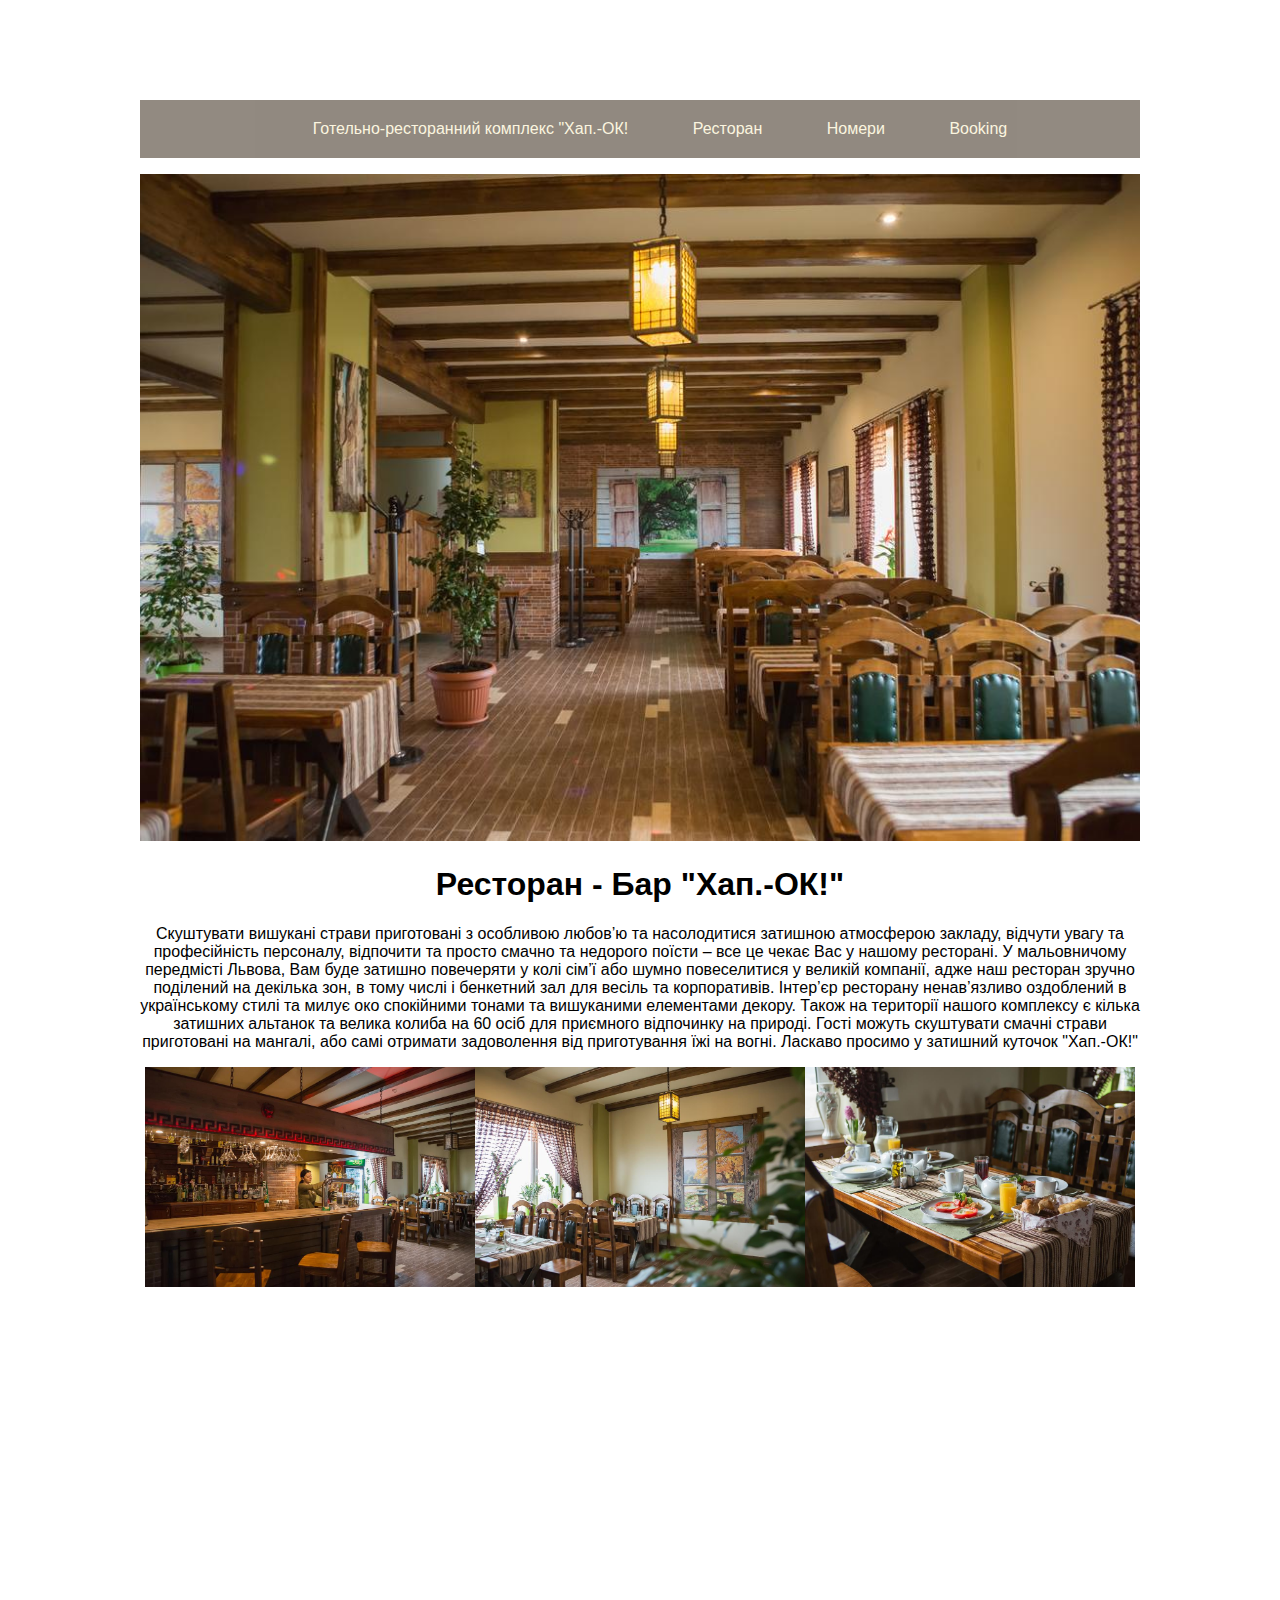
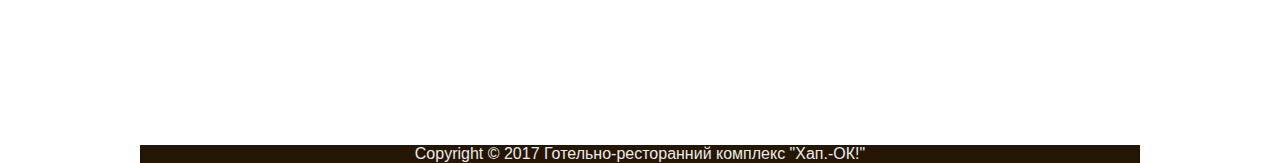
==== restaurant.html @ e265aa40 "Initial" ====
<!DOCTYPE html>
<html lang="en">

<head>
    <meta charset="UTF-8">
    <meta name="viewport" content="width=device-width, initial-scale=1.0">
    <meta http-equiv="X-UA-Compatible" content="ie=edge">
    <link rel="stylesheet" href="css/index.css" type="text/css" />
    <title>Document</title>
</head>

<body>
    <header>

        <body>
            <nav>
                <a href="#" class="menu-trigger">Готельно-ресторанний комплекс "Хап.-ОК!</a>
                <ul>
                    <li><a href="index.html">Готельно-ресторанний комплекс "Хап.-ОК!</a></li>
                    <li><a href="restaurant.html">Ресторан</a></li>
                    <li><a href="rooms.html">Номери</a></li>
                    <li><a href="https://www.booking.com/hotel/ua/amp-restaurant-complex-hap-ok.uk.html">Booking</a></li>
                </ul>
            </nav>
    </header>
    <main>
        <div class="main">

            <div id="head-image">
                <img id="bg" src="img/resturant1.jpg">
            </div>
        </div>
        <div class="main-text">
            <h1>Ресторан - Бар "Хап.-ОК!"</h1>
            <p>Скуштувати вишукані страви приготовані з особливою любов’ю та насолодитися затишною атмосферою закладу, відчути увагу та професійність персоналу, відпочити та просто смачно та недорого поїсти – все це чекає Вас у нашому ресторані. У мальовничому
                передмісті Львова, Вам буде затишно повечеряти у колі сім’ї або шумно повеселитися у великій компанії, адже наш ресторан зручно поділений на декілька зон, в тому числі і бенкетний зал для весіль та корпоративів. Інтер’єр ресторану ненав’язливо
                оздоблений в українському стилі та милує око спокійними тонами та вишуканими елементами декору. Також на території нашого комплексу є кілька затишних альтанок та велика колиба на 60 осіб для приємного відпочинку на природі. Гості можуть
                скуштувати смачні страви приготовані на мангалі, або самі отримати задоволення від приготування їжі на вогні. Ласкаво просимо у затишний куточок "Хап.-ОК!" </p>
        </div>
        <div class="image">
            <img id="room1" src="img/resturant2.jpg">
            <img id="room2" src="img/resturant3.jpg">
            <img id="rest1" src="img/resturant4.jpg">
        </div>
        <div class="maps">
            <iframe src="https://www.google.com/maps/embed?pb=!1m18!1m12!1m3!1d1412.6170183923762!2d24.002114568699984!3d49.60053351928445!2m3!1f0!2f0!3f0!3m2!1i1024!2i768!4f13.1!3m3!1m2!1s0x0%3A0x428d500caedfe103!2z0KXQsNC_LdCe0Lo!5e0!3m2!1suk!2sua!4v1506932985187"
                width=100% height="450" frameborder="0" style="border:0" allowfullscreen></iframe> </div>
        <footer>
            <div id="footer">Copyright © 2017 Готельно-ресторанний комплекс "Хап.-ОК!"</div>
        </footer>
        <script src="https://code.jquery.com/jquery-3.2.1.min.js" integrity="sha256-hwg4gsxgFZhOsEEamdOYGBf13FyQuiTwlAQgxVSNgt4=" crossorigin="anonymous"></script>
        <script src="js/jquery.js"></script>
        </body>

</html>
---- css/index.css ----
html {
    margin: 0;
    padding: 0;
    position: relative;
    background-color: none;
}

body {
    text-align: center;
    max-width: 1000px;
    margin: 0 auto;
    font-family: Arial, sans-serif;
}

div {
    display: block;
}

nav {
    width: 100%;
    background-color: #251603;
    opacity: 0.5;
    margin-top: 100px;
}

nav ul li {
    display: inline-block;
}

nav a {
    color: #F8ECC2;
    display: block;
    text-decoration: none;
    padding: 20px 30px;
}

nav a:hover {
    background: #153800;
}

.menu-trigger {
    display: none;
    color: #F8ECC2;
}


#bg {
    width: 100%;
    height: 100%;

}

#footer {
    position: relative;
    left: 0;
    bottom: 0;
    
    background: #251603;
    color: #EBEBED;
    width: 100%;
}

.image {
    position: relative;
    display: table-row;


}

#room1 {
    height: 33%;
    width: 33%;
}

#room2 {
    height: 33%;
    width: 33%;
}

#rest1 {
    height: 33%;
    width: 33%;
}

@media screen and (max-width:900px) {
    .menu-trigger {
        display: block;
    }
    nav ul li {
        display: block;
    }
    nav ul {
        display: none;
    }
    #room1 {
        height: 100%;
        width: 100%;
    }

    #room2 {
        height: 100%;
        width: 100%;
    }

    #rest1 {
        height: 100%;
        width: 100%;
    }
}
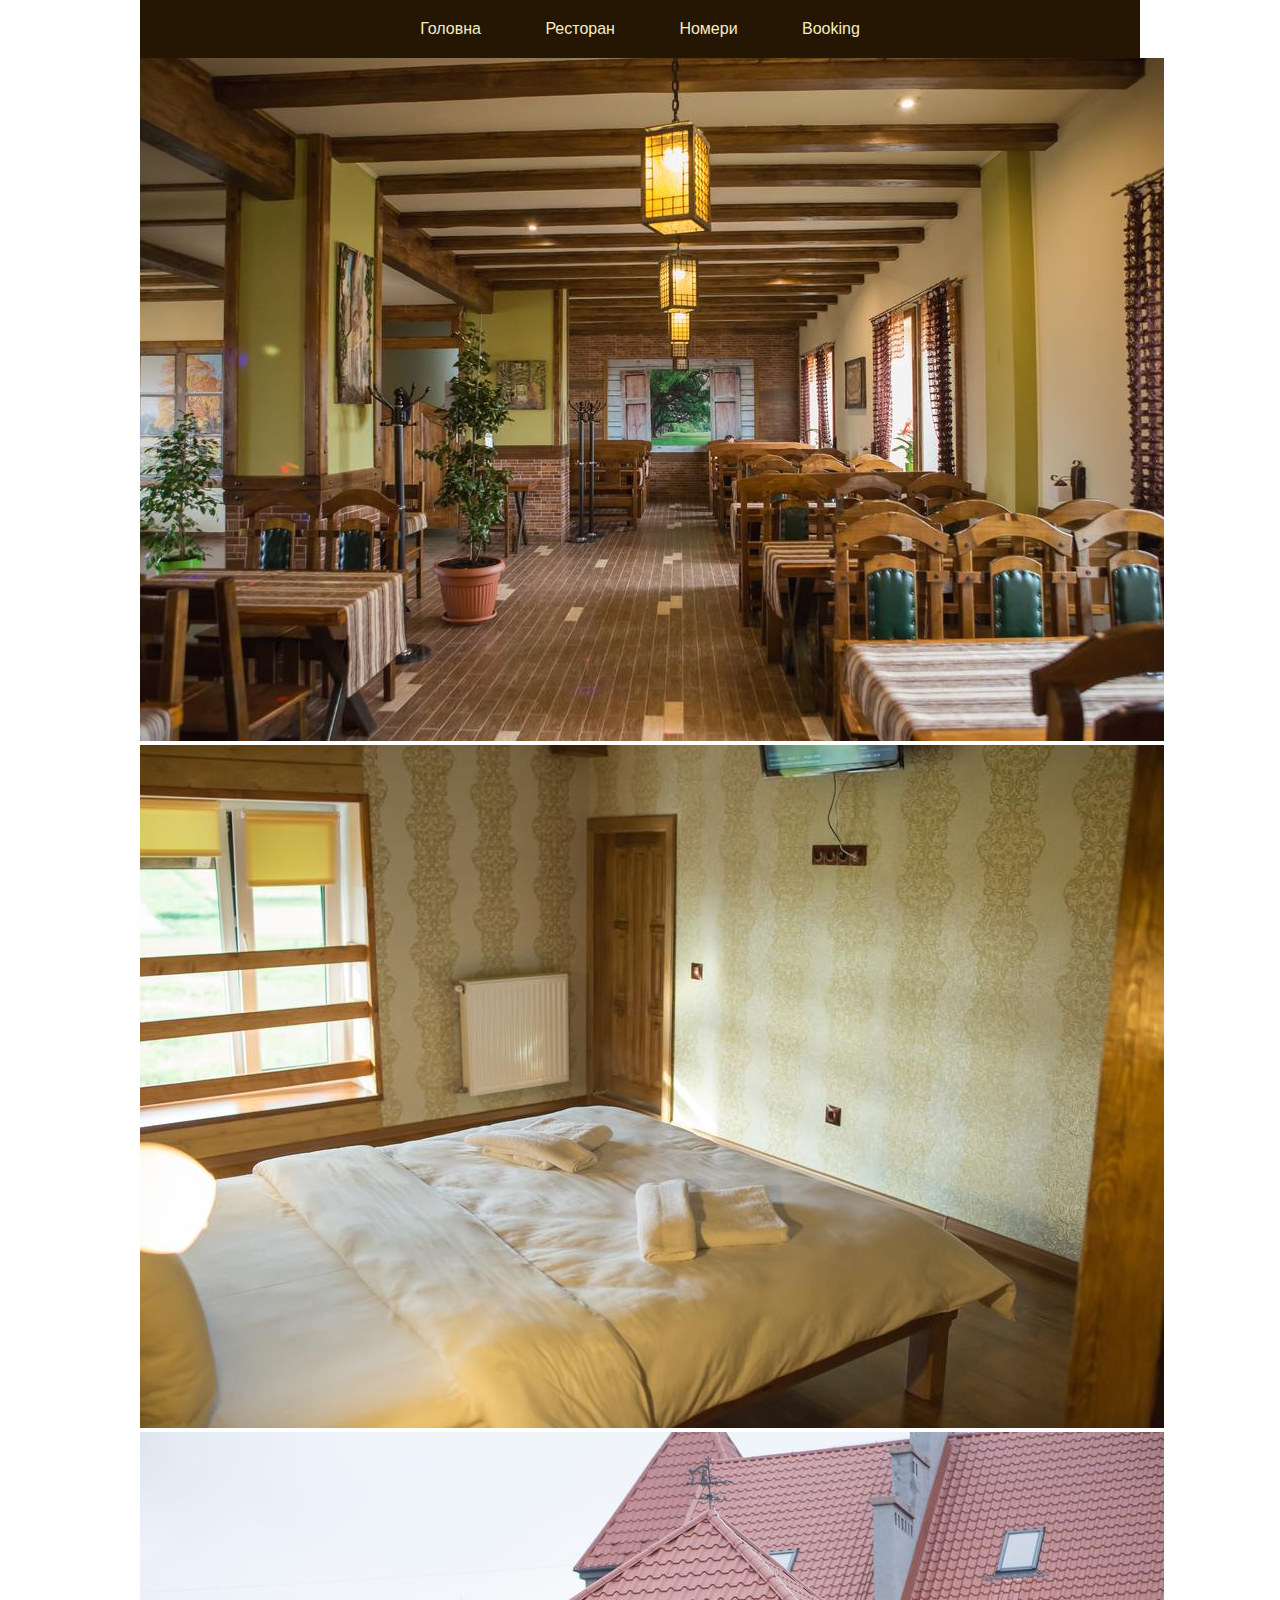
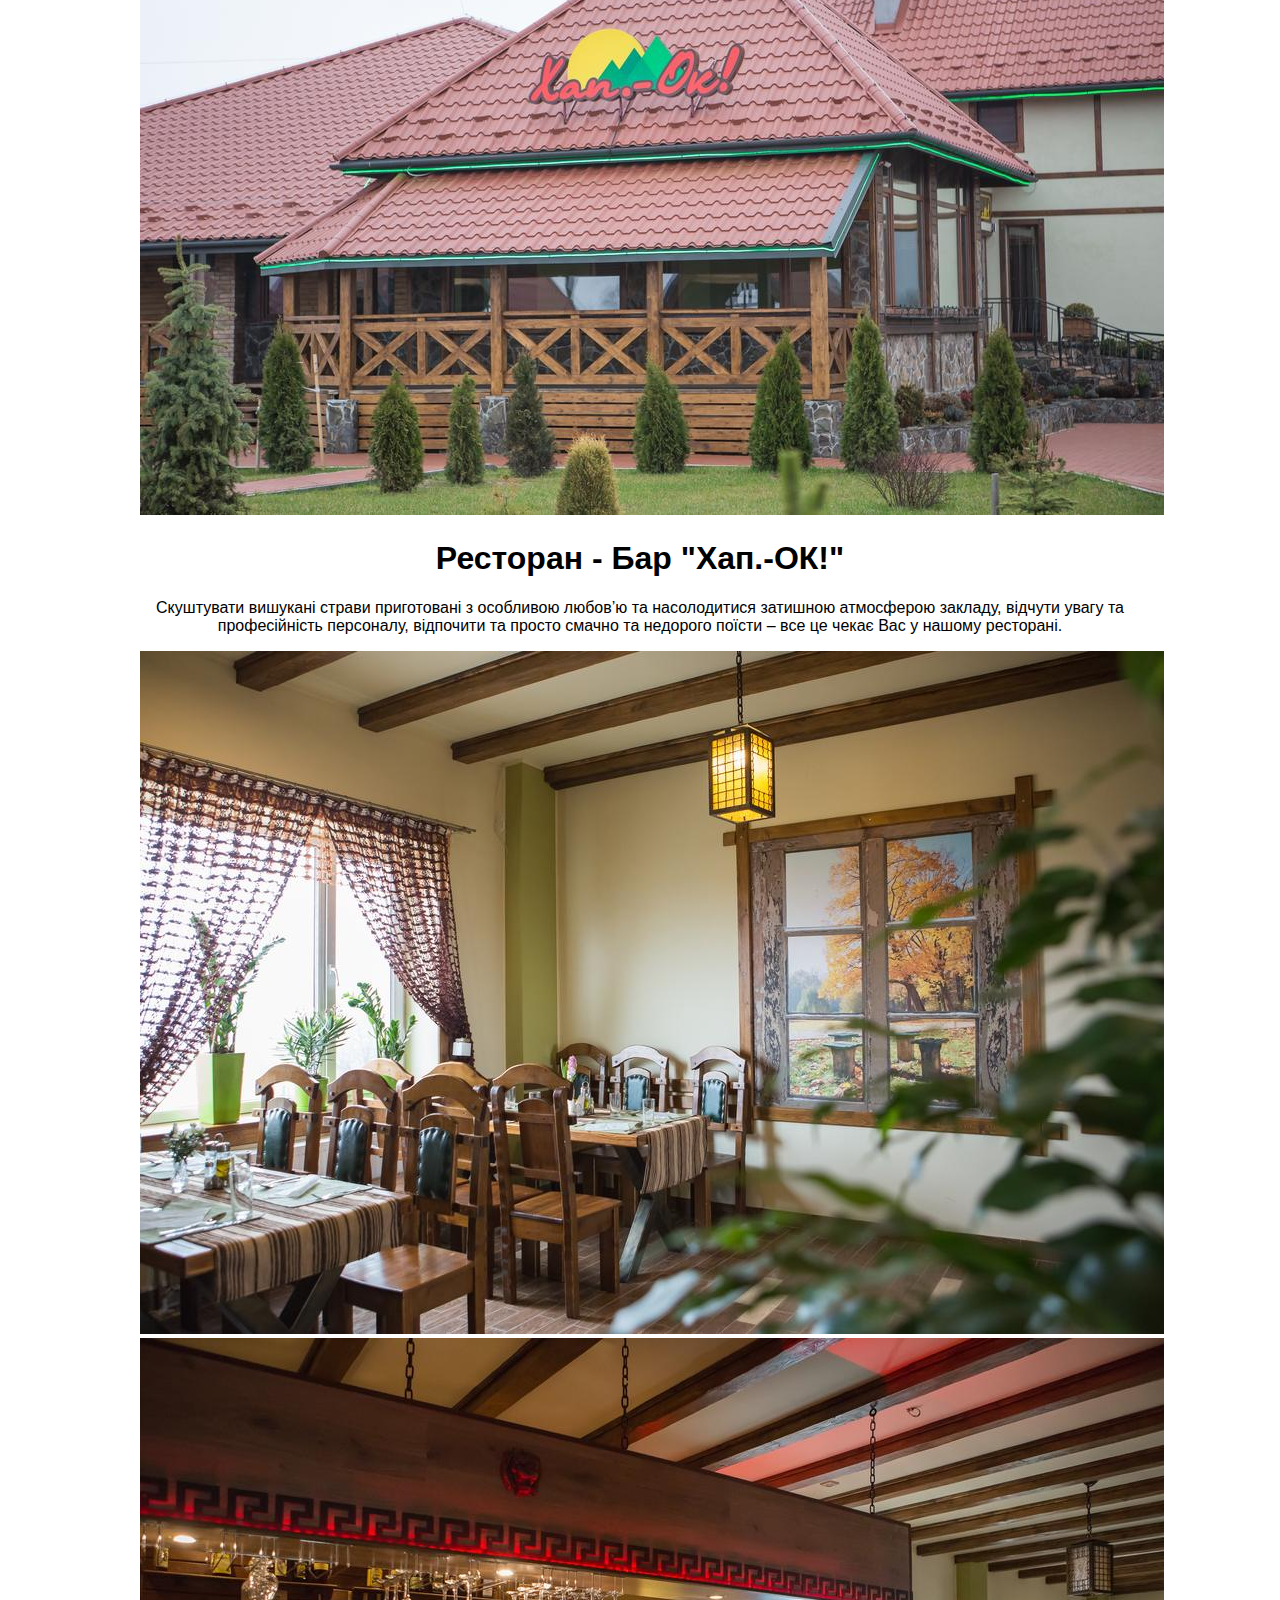
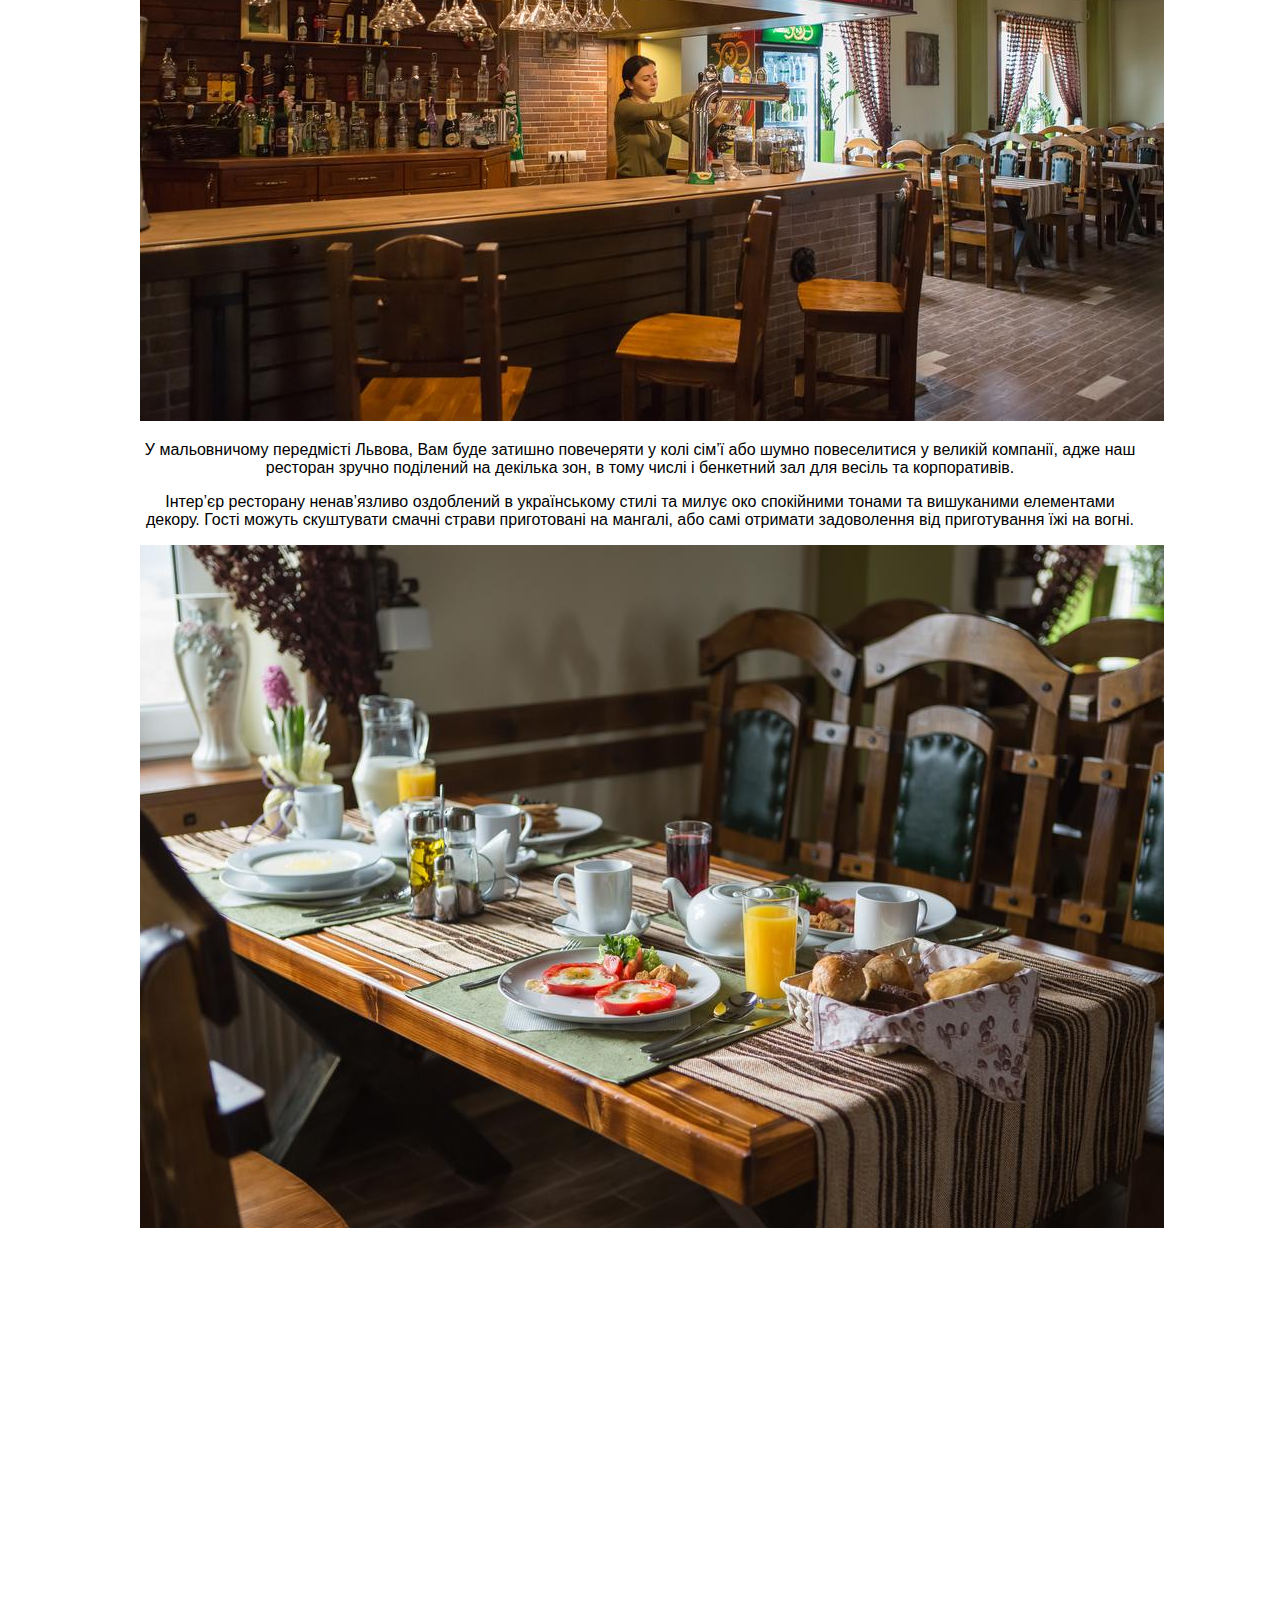
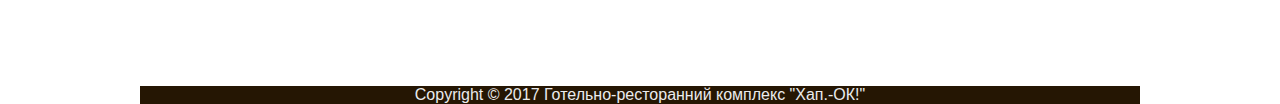
==== commit 39ad3dc0: "Initial" ====
--- a/restaurant.html
+++ b/restaurant.html
@@ -5,6 +5,8 @@
     <meta charset="UTF-8">
     <meta name="viewport" content="width=device-width, initial-scale=1.0">
     <meta http-equiv="X-UA-Compatible" content="ie=edge">
+    <link rel="stylesheet" href="https://maxcdn.bootstrapcdn.com/bootstrap/4.0.0-beta/css/bootstrap.min.css" integrity="sha384-/Y6pD6FV/Vv2HJnA6t+vslU6fwYXjCFtcEpHbNJ0lyAFsXTsjBbfaDjzALeQsN6M" crossorigin="anonymous">
+    <link rel="stylesheet" href="https://cdnjs.cloudflare.com/ajax/libs/animate.css/3.5.2/animate.min.css">
     <link rel="stylesheet" href="css/index.css" type="text/css" />
     <title>Document</title>
 </head>
@@ -14,9 +16,9 @@
 
         <body>
             <nav>
-                <a href="#" class="menu-trigger">Готельно-ресторанний комплекс "Хап.-ОК!</a>
+                <a href="#" class="menu-trigger">Меню</a>
                 <ul>
-                    <li><a href="index.html">Готельно-ресторанний комплекс "Хап.-ОК!</a></li>
+                    <li><a href="index.html">Головна</a></li>
                     <li><a href="restaurant.html">Ресторан</a></li>
                     <li><a href="rooms.html">Номери</a></li>
                     <li><a href="https://www.booking.com/hotel/ua/amp-restaurant-complex-hap-ok.uk.html">Booking</a></li>
@@ -24,31 +26,66 @@
             </nav>
     </header>
     <main>
-        <div class="main">
-
-            <div id="head-image">
-                <img id="bg" src="img/resturant1.jpg">
-            </div>
-        </div>
-        <div class="main-text">
-            <h1>Ресторан - Бар "Хап.-ОК!"</h1>
-            <p>Скуштувати вишукані страви приготовані з особливою любов’ю та насолодитися затишною атмосферою закладу, відчути увагу та професійність персоналу, відпочити та просто смачно та недорого поїсти – все це чекає Вас у нашому ресторані. У мальовничому
-                передмісті Львова, Вам буде затишно повечеряти у колі сім’ї або шумно повеселитися у великій компанії, адже наш ресторан зручно поділений на декілька зон, в тому числі і бенкетний зал для весіль та корпоративів. Інтер’єр ресторану ненав’язливо
-                оздоблений в українському стилі та милує око спокійними тонами та вишуканими елементами декору. Також на території нашого комплексу є кілька затишних альтанок та велика колиба на 60 осіб для приємного відпочинку на природі. Гості можуть
-                скуштувати смачні страви приготовані на мангалі, або самі отримати задоволення від приготування їжі на вогні. Ласкаво просимо у затишний куточок "Хап.-ОК!" </p>
-        </div>
-        <div class="image">
-            <img id="room1" src="img/resturant2.jpg">
-            <img id="room2" src="img/resturant3.jpg">
-            <img id="rest1" src="img/resturant4.jpg">
-        </div>
+        <div id="carouselExampleSlidesOnly" class="carousel slide" data-ride="carousel">
+  <div class="carousel-inner">
+    <div class="carousel-item active">
+      <img class="d-block w-100" src="img/resturant1.jpg" alt="First slide">
+    </div>
+    <div class="carousel-item">
+      <img class="d-block w-100" src="img/room5.jpg" alt="Second slide">
+    </div>
+    <div class="carousel-item">
+      <img class="d-block w-100" src="img/background1.jpg" alt="Third slide">
+    </div>
+  </div>
+</div>
+        
+        
+        <div class="container">
+  <div class="row">
+    <div class="col">
+      <h1>Ресторан - Бар "Хап.-ОК!"</h1>
+    </div>
+    </div>
+  <div class="row">
+    <div class="col-sm-6">
+      <p>Скуштувати вишукані страви приготовані з особливою любов’ю та насолодитися затишною атмосферою закладу, відчути увагу та професійність персоналу, відпочити та просто смачно та недорого поїсти – все це чекає Вас у нашому ресторані.</p>
+    </div>
+    <div class="col-sm-6">
+      <img src="img/resturant3.jpg" class="img-fluid">
+    </div>
+    </div>
+    <div class="row">
+    <div class="col-sm-6">
+        <img src="img/resturant2.jpg" class="img-fluid">
+    </div>
+    <div class="col-sm-6">
+      <p>У мальовничому передмісті Львова, Вам буде затишно повечеряти у колі сім’ї або шумно повеселитися у великій компанії, адже наш ресторан зручно поділений на декілька зон, в тому числі і бенкетний зал для весіль та корпоративів.</p>
+    </div>
+    </div>
+    <div class="row">
+    <div class="col-sm-6">
+      <p>Інтер’єр ресторану ненав’язливо оздоблений в українському стилі та милує око спокійними тонами та вишуканими елементами декору. Гості можуть скуштувати смачні страви приготовані на мангалі, або самі отримати задоволення від приготування їжі на вогні.</p>
+    </div>
+    <div class="col-sm-6">
+      <img src="img/resturant4.jpg" class="img-fluid">
+    </div>
+    </div>
+</div>
+        
+        
+        
+        
+        
         <div class="maps">
             <iframe src="https://www.google.com/maps/embed?pb=!1m18!1m12!1m3!1d1412.6170183923762!2d24.002114568699984!3d49.60053351928445!2m3!1f0!2f0!3f0!3m2!1i1024!2i768!4f13.1!3m3!1m2!1s0x0%3A0x428d500caedfe103!2z0KXQsNC_LdCe0Lo!5e0!3m2!1suk!2sua!4v1506932985187"
                 width=100% height="450" frameborder="0" style="border:0" allowfullscreen></iframe> </div>
         <footer>
             <div id="footer">Copyright © 2017 Готельно-ресторанний комплекс "Хап.-ОК!"</div>
         </footer>
-        <script src="https://code.jquery.com/jquery-3.2.1.min.js" integrity="sha256-hwg4gsxgFZhOsEEamdOYGBf13FyQuiTwlAQgxVSNgt4=" crossorigin="anonymous"></script>
+  <script src="https://code.jquery.com/jquery-3.2.1.min.js" integrity="sha256-hwg4gsxgFZhOsEEamdOYGBf13FyQuiTwlAQgxVSNgt4=" crossorigin="anonymous"></script>
+  <script src="https://cdnjs.cloudflare.com/ajax/libs/popper.js/1.11.0/umd/popper.min.js" integrity="sha384-b/U6ypiBEHpOf/4+1nzFpr53nxSS+GLCkfwBdFNTxtclqqenISfwAzpKaMNFNmj4" crossorigin="anonymous"></script>
+  <script src="https://maxcdn.bootstrapcdn.com/bootstrap/4.0.0-beta/js/bootstrap.min.js" integrity="sha384-h0AbiXch4ZDo7tp9hKZ4TsHbi047NrKGLO3SEJAg45jXxnGIfYzk4Si90RDIqNm1" crossorigin="anonymous"></script>
         <script src="js/jquery.js"></script>
         </body>
 
--- a/css/index.css
+++ b/css/index.css
@@ -19,8 +19,7 @@
 nav {
     width: 100%;
     background-color: #251603;
-    opacity: 0.5;
-    margin-top: 100px;
+    margin-top: 0px;
 }
 
 nav ul li {
@@ -36,6 +35,11 @@
 
 nav a:hover {
     background: #153800;
+}
+
+header nav ul {
+    padding: 0;
+    margin: 0;
 }
 
 .menu-trigger {
@@ -107,3 +111,80 @@
         width: 100%;
     }
 }
+
+.main {
+    margin-top: 0px;
+}
+
+#restor1 {
+    height: 100%;
+    width: 100%;
+}
+
+
+form {
+    padding: 0 5% 0 2%;
+    margin: 0 3%;
+}
+
+form p {
+    margin: 0;
+    font-size: 17px;
+}
+
+form spam {
+    font-size: 14px;
+}
+
+#spam-firstname {
+    margin-left: 1%;
+}
+
+#spam-lastname {
+    margin-left: 40%;
+}
+
+input[type=text], input[type=email], form textarea {
+    border: 1px solid #ccc;
+    width: 100%;
+    margin: 6px 0 4px;
+    padding: 10px;
+    border-radius: 2px;
+    font-size: 12px;
+    box-sizing: border-box;
+    background-color: #fafafa;
+}
+
+#name {
+    width: 47.6%;
+}
+
+#name {
+    margin-right: 1.736%;
+}
+
+form textarea {
+    height: 83px;
+}
+
+input[type=submit] {
+    padding: 1em 2.5em;
+    border-width: 0;
+    cursor: pointer;
+    outline: none;
+    font-weight: 400;
+    letter-spacing: .2em;
+    color: #fff;
+    background-color: #272727;
+}
+
+form p, input[type=submit] {
+    margin-top: 10px;
+}
+
+input[type=submit] {
+    margin-bottom: 10px;
+}
+
+
+
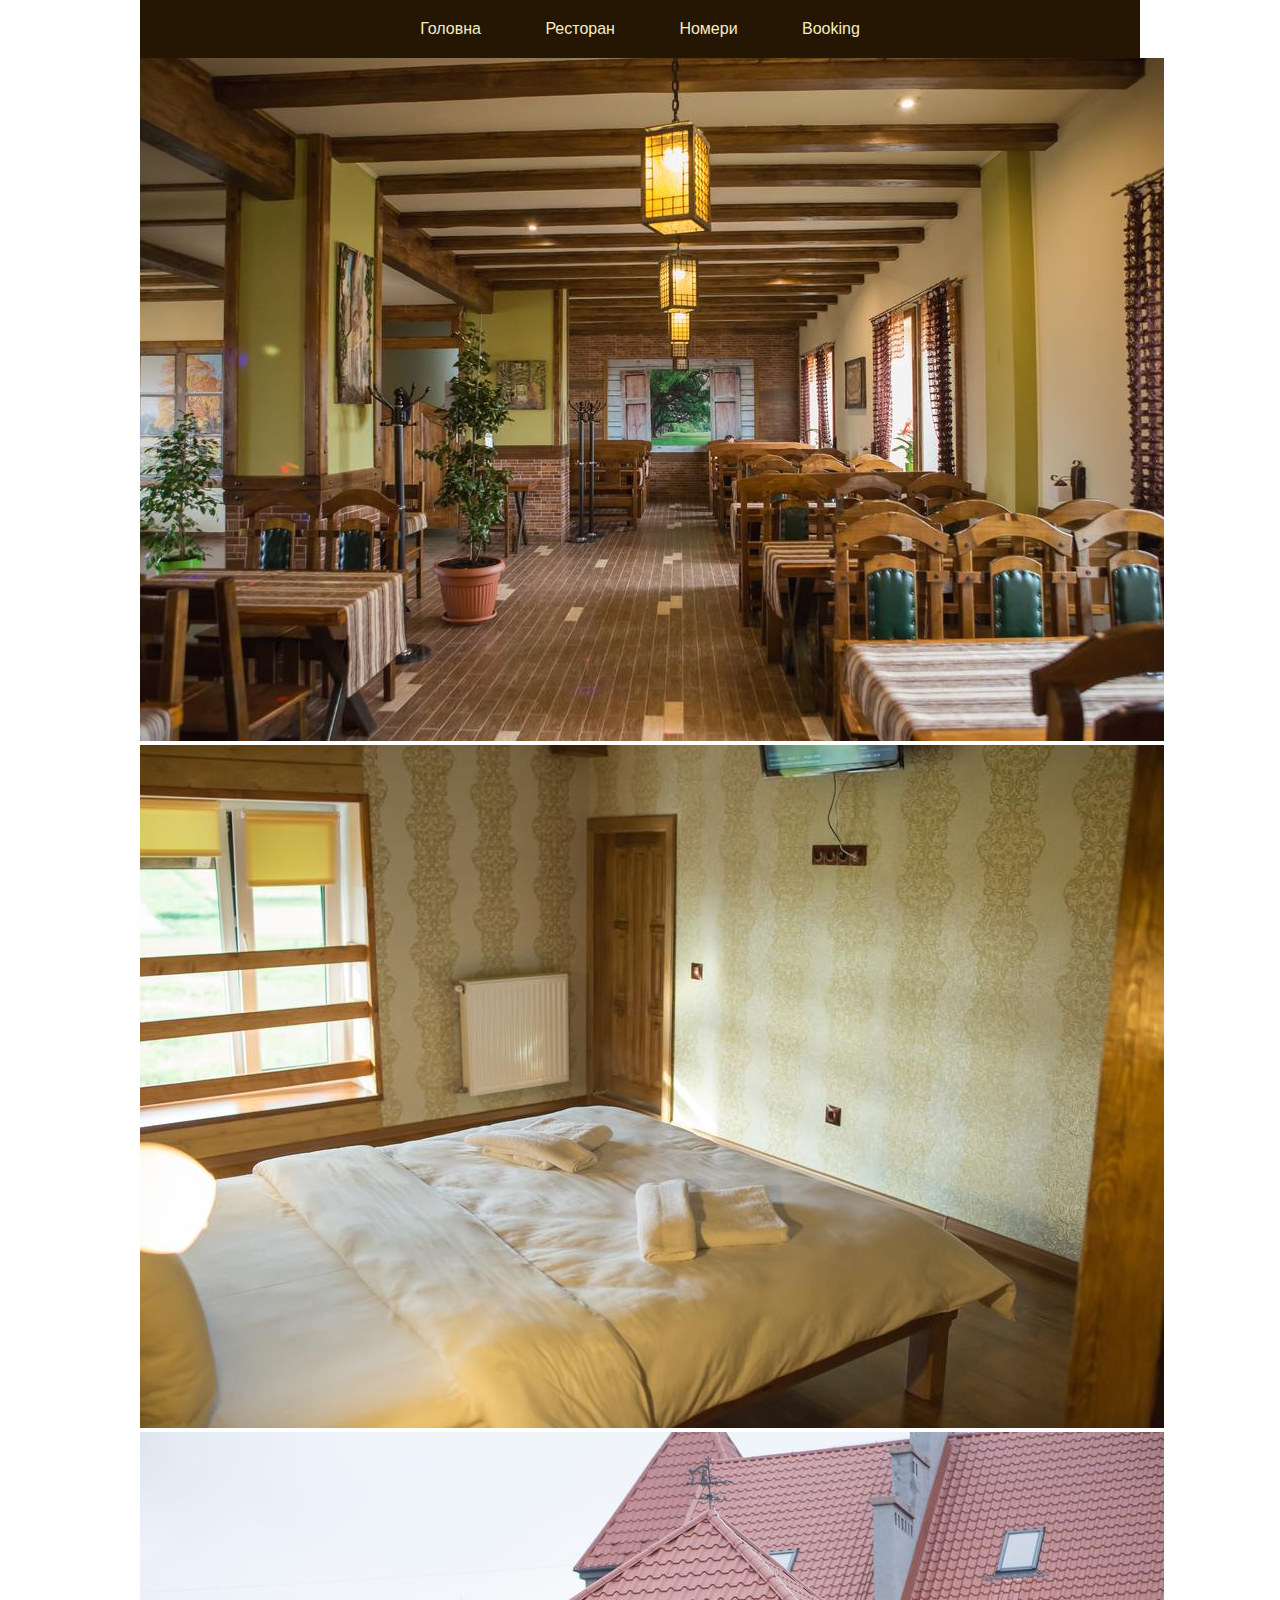
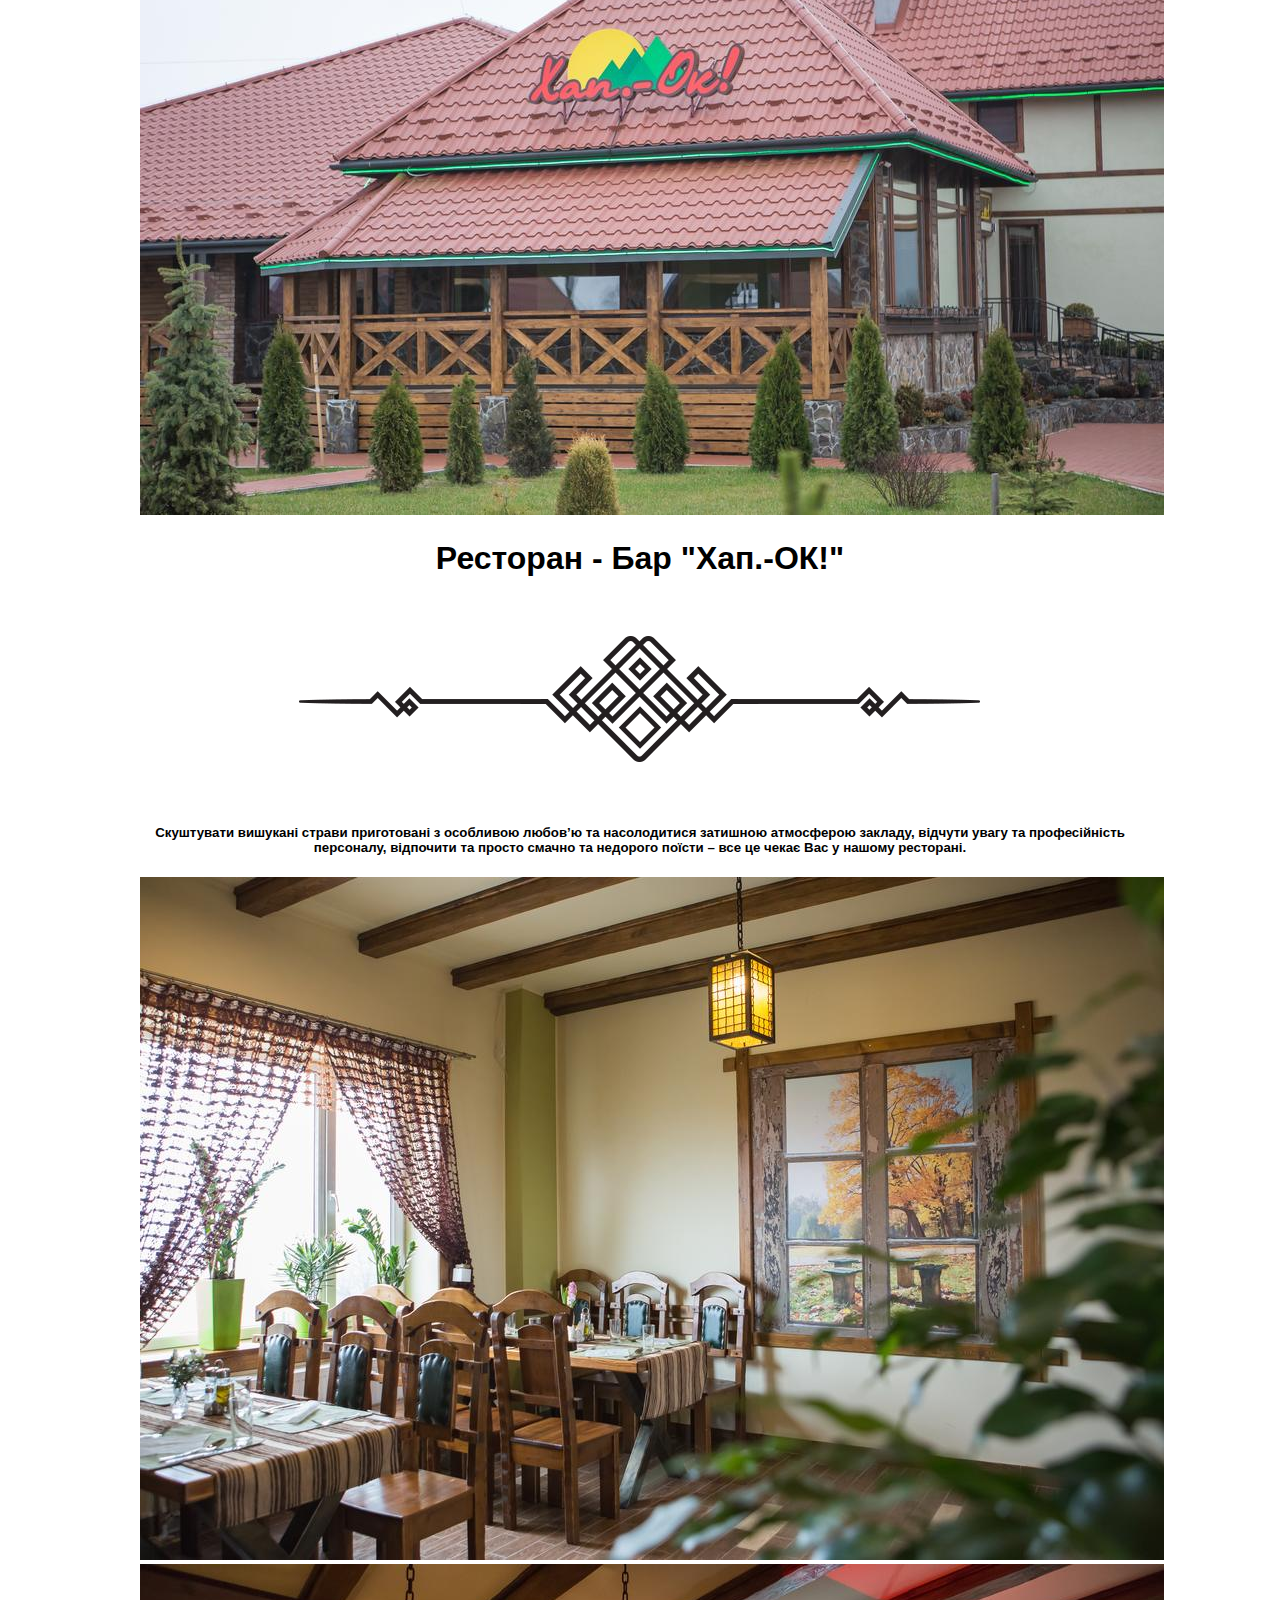
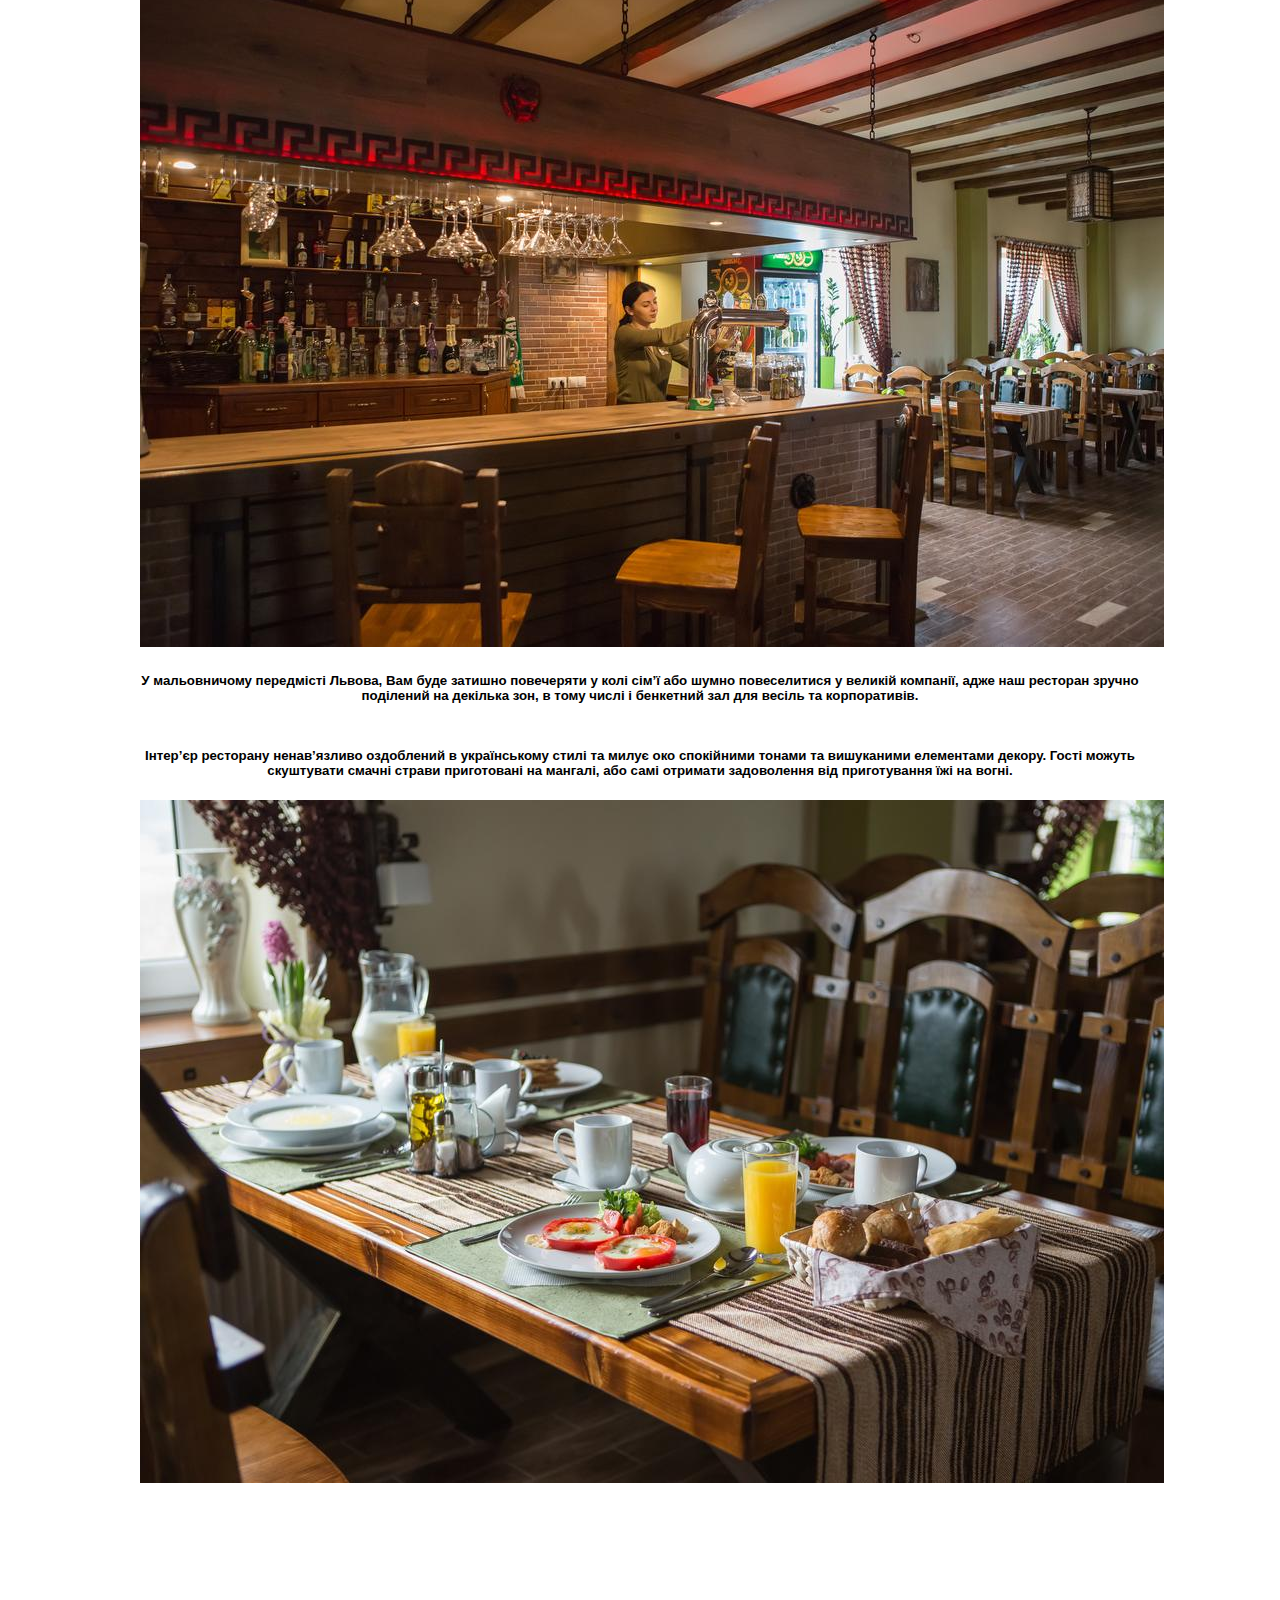
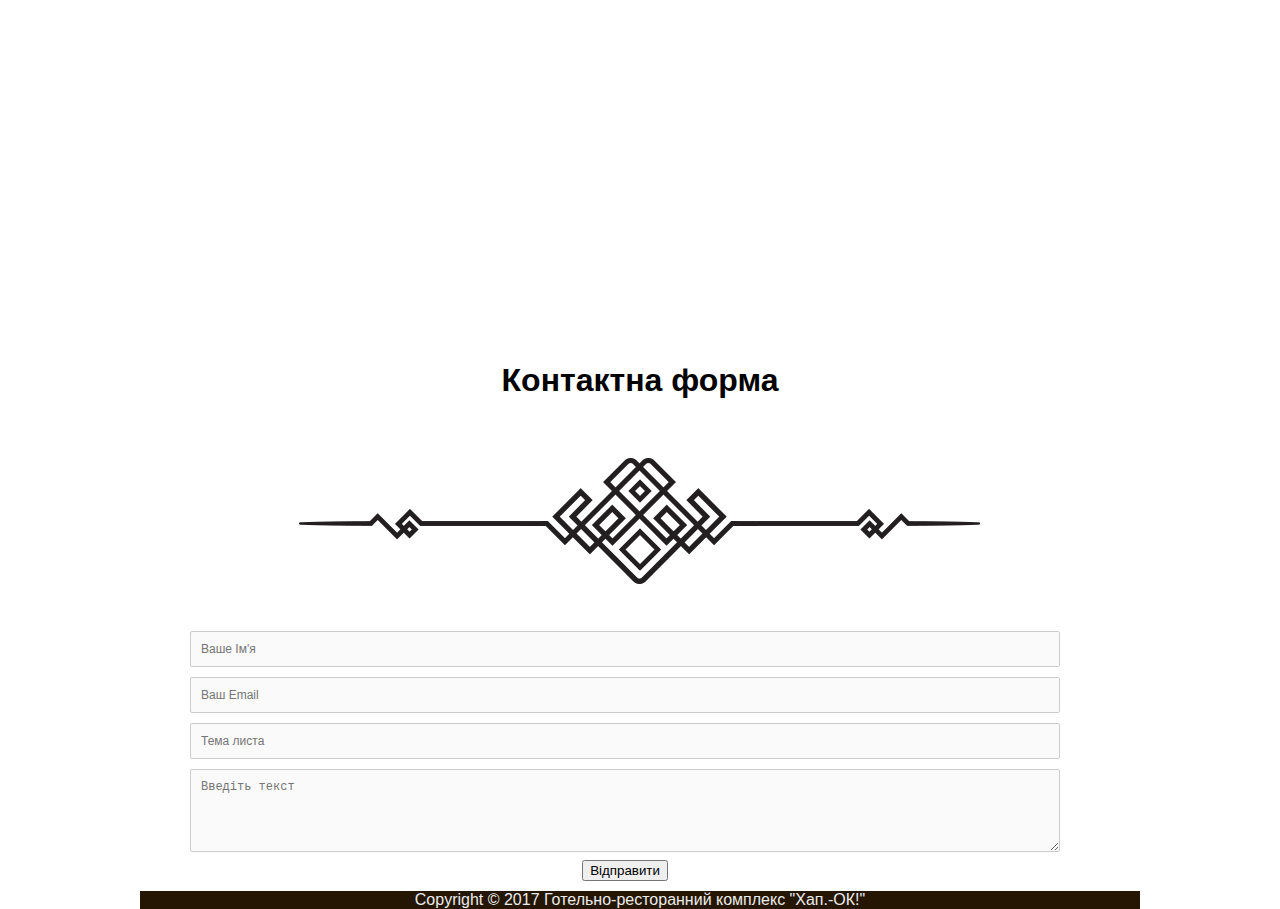
==== commit 25e1776e: "Initial" ====
--- a/restaurant.html
+++ b/restaurant.html
@@ -2,91 +2,154 @@
 <html lang="en">
 
 <head>
-    <meta charset="UTF-8">
-    <meta name="viewport" content="width=device-width, initial-scale=1.0">
-    <meta http-equiv="X-UA-Compatible" content="ie=edge">
-    <link rel="stylesheet" href="https://maxcdn.bootstrapcdn.com/bootstrap/4.0.0-beta/css/bootstrap.min.css" integrity="sha384-/Y6pD6FV/Vv2HJnA6t+vslU6fwYXjCFtcEpHbNJ0lyAFsXTsjBbfaDjzALeQsN6M" crossorigin="anonymous">
-    <link rel="stylesheet" href="https://cdnjs.cloudflare.com/ajax/libs/animate.css/3.5.2/animate.min.css">
-    <link rel="stylesheet" href="css/index.css" type="text/css" />
-    <title>Document</title>
+  <meta charset="UTF-8">
+  <meta name="viewport" content="width=device-width, initial-scale=1.0">
+  <meta http-equiv="X-UA-Compatible" content="ie=edge">
+  <link rel="stylesheet" href="https://maxcdn.bootstrapcdn.com/bootstrap/4.0.0-beta/css/bootstrap.min.css" integrity="sha384-/Y6pD6FV/Vv2HJnA6t+vslU6fwYXjCFtcEpHbNJ0lyAFsXTsjBbfaDjzALeQsN6M" crossorigin="anonymous">
+  <link rel="stylesheet" href="https://cdnjs.cloudflare.com/ajax/libs/animate.css/3.5.2/animate.min.css">
+  <link rel="stylesheet" href="css/index.css" type="text/css" />
+  <title>Document</title>
 </head>
 
 <body>
-    <header>
+  <header>
 
-        <body>
-            <nav>
-                <a href="#" class="menu-trigger">Меню</a>
-                <ul>
-                    <li><a href="index.html">Головна</a></li>
-                    <li><a href="restaurant.html">Ресторан</a></li>
-                    <li><a href="rooms.html">Номери</a></li>
-                    <li><a href="https://www.booking.com/hotel/ua/amp-restaurant-complex-hap-ok.uk.html">Booking</a></li>
-                </ul>
-            </nav>
-    </header>
-    <main>
-        <div id="carouselExampleSlidesOnly" class="carousel slide" data-ride="carousel">
-  <div class="carousel-inner">
-    <div class="carousel-item active">
-      <img class="d-block w-100" src="img/resturant1.jpg" alt="First slide">
+    <body>
+      <nav>
+        <a href="#" class="menu-trigger">Меню</a>
+        <ul>
+          <li><a href="index.html">Головна</a></li>
+          <li><a href="restaurant.html">Ресторан</a></li>
+          <li><a href="rooms.html">Номери</a></li>
+          <li><a href="https://www.booking.com/hotel/ua/amp-restaurant-complex-hap-ok.uk.html">Booking</a></li>
+        </ul>
+      </nav>
+  </header>
+  <main>
+    <div id="carouselExampleSlidesOnly" class="carousel slide" data-ride="carousel">
+      <div class="carousel-inner">
+        <div class="carousel-item active">
+          <img class="d-block w-100" src="img/resturant1.jpg" alt="First slide">
+        </div>
+        <div class="carousel-item">
+          <img class="d-block w-100" src="img/room5.jpg" alt="Second slide">
+        </div>
+        <div class="carousel-item">
+          <img class="d-block w-100" src="img/background1.jpg" alt="Third slide">
+        </div>
+      </div>
     </div>
-    <div class="carousel-item">
-      <img class="d-block w-100" src="img/room5.jpg" alt="Second slide">
+
+<section class="white_section">
+            <div class="container">
+                <div class="col-md-12 text-center">
+                    <div class="section_header minimal">
+                        <h1>Ресторан - Бар "Хап.-ОК!"</h1>
+                    </div>
+                    </div>
+
+
+
+ <section class="white_section">
+            <div class="container">
+                <div class="col-md-12 text-center">
+                          <div class="row">
+                        <div class="col-md-4 text-center"></div>
+                        <div class="col-md- text-center"></div>
+                        <div class="col-md-4 text-center"><img src="img/decoration-1.png" class="img-fluid"></div>
+                        <div class="col-md-4 text-center"></div>
+                    </div>
+
+                </div>
+
+
+    
+      <div class="row align-items-center">
+        <div class="col-sm-6 vcenter">
+          <h5>Скуштувати вишукані страви приготовані з особливою любов’ю та насолодитися затишною атмосферою закладу, відчути увагу та професійність персоналу, відпочити та просто смачно та недорого поїсти – все це чекає Вас у нашому ресторані.</h5>
+        </div>
+        <div class="col-sm-6">
+          <img src="img/resturant3.jpg" class="img-fluid">
+        </div>
+      </div>
+      <div class="row align-items-center">
+        <div class="col-sm-6">
+          <img src="img/resturant2.jpg" class="img-fluid">
+        </div>
+        <div class="col-sm-6 vcenter">
+          <h5>У мальовничому передмісті Львова, Вам буде затишно повечеряти у колі сім’ї або шумно повеселитися у великій компанії, адже наш ресторан зручно поділений на декілька зон, в тому числі і бенкетний зал для весіль та корпоративів.</h5>
+        </div>
+      </div>
+      <div class="row align-items-center">
+        <div class="col-sm-6">
+          <h5>Інтер’єр ресторану ненав’язливо оздоблений в українському стилі та милує око спокійними тонами та вишуканими елементами декору. Гості можуть скуштувати смачні страви приготовані на мангалі, або самі отримати задоволення від приготування їжі
+            на вогні.</h5>
+        </div>
+        <div class="col-sm-6">
+          <img src="img/resturant4.jpg" class="img-fluid">
+        </div>
+      </div>
     </div>
-    <div class="carousel-item">
-      <img class="d-block w-100" src="img/background1.jpg" alt="Third slide">
+
+
+
+
+
+    <div class="maps">
+      <iframe src="https://www.google.com/maps/embed?pb=!1m18!1m12!1m3!1d1412.6170183923762!2d24.002114568699984!3d49.60053351928445!2m3!1f0!2f0!3f0!3m2!1i1024!2i768!4f13.1!3m3!1m2!1s0x0%3A0x428d500caedfe103!2z0KXQsNC_LdCe0Lo!5e0!3m2!1suk!2sua!4v1506932985187"
+        width=100% height="450" frameborder="0" style="border:0" allowfullscreen></iframe>
     </div>
-  </div>
-</div>
-        
-        
-        <div class="container">
-  <div class="row">
-    <div class="col">
-      <h1>Ресторан - Бар "Хап.-ОК!"</h1>
-    </div>
-    </div>
-  <div class="row">
-    <div class="col-sm-6">
-      <p>Скуштувати вишукані страви приготовані з особливою любов’ю та насолодитися затишною атмосферою закладу, відчути увагу та професійність персоналу, відпочити та просто смачно та недорого поїсти – все це чекає Вас у нашому ресторані.</p>
-    </div>
-    <div class="col-sm-6">
-      <img src="img/resturant3.jpg" class="img-fluid">
-    </div>
-    </div>
-    <div class="row">
-    <div class="col-sm-6">
-        <img src="img/resturant2.jpg" class="img-fluid">
-    </div>
-    <div class="col-sm-6">
-      <p>У мальовничому передмісті Львова, Вам буде затишно повечеряти у колі сім’ї або шумно повеселитися у великій компанії, адже наш ресторан зручно поділений на декілька зон, в тому числі і бенкетний зал для весіль та корпоративів.</p>
-    </div>
-    </div>
-    <div class="row">
-    <div class="col-sm-6">
-      <p>Інтер’єр ресторану ненав’язливо оздоблений в українському стилі та милує око спокійними тонами та вишуканими елементами декору. Гості можуть скуштувати смачні страви приготовані на мангалі, або самі отримати задоволення від приготування їжі на вогні.</p>
-    </div>
-    <div class="col-sm-6">
-      <img src="img/resturant4.jpg" class="img-fluid">
-    </div>
-    </div>
-</div>
-        
-        
-        
-        
-        
-        <div class="maps">
-            <iframe src="https://www.google.com/maps/embed?pb=!1m18!1m12!1m3!1d1412.6170183923762!2d24.002114568699984!3d49.60053351928445!2m3!1f0!2f0!3f0!3m2!1i1024!2i768!4f13.1!3m3!1m2!1s0x0%3A0x428d500caedfe103!2z0KXQsNC_LdCe0Lo!5e0!3m2!1suk!2sua!4v1506932985187"
-                width=100% height="450" frameborder="0" style="border:0" allowfullscreen></iframe> </div>
-        <footer>
-            <div id="footer">Copyright © 2017 Готельно-ресторанний комплекс "Хап.-ОК!"</div>
-        </footer>
-  <script src="https://code.jquery.com/jquery-3.2.1.min.js" integrity="sha256-hwg4gsxgFZhOsEEamdOYGBf13FyQuiTwlAQgxVSNgt4=" crossorigin="anonymous"></script>
-  <script src="https://cdnjs.cloudflare.com/ajax/libs/popper.js/1.11.0/umd/popper.min.js" integrity="sha384-b/U6ypiBEHpOf/4+1nzFpr53nxSS+GLCkfwBdFNTxtclqqenISfwAzpKaMNFNmj4" crossorigin="anonymous"></script>
-  <script src="https://maxcdn.bootstrapcdn.com/bootstrap/4.0.0-beta/js/bootstrap.min.js" integrity="sha384-h0AbiXch4ZDo7tp9hKZ4TsHbi047NrKGLO3SEJAg45jXxnGIfYzk4Si90RDIqNm1" crossorigin="anonymous"></script>
-        <script src="js/jquery.js"></script>
-        </body>
+
+    <section class="white_section">
+      <div class="container">
+        <div class="col-md-12 text-center">
+          <div class="section_header minimal">
+            <h1>Контактна форма</h1>
+          </div>
+          <div class="row">
+            <div class="col-md-4 text-center"></div>
+            <div class="col-md- text-center"></div>
+            <div class="col-md-4 text-center"><img src="img/decoration-1.png" class="img-fluid"></div>
+            <div class="col-md-4 text-center"></div>
+          </div>
+
+        </div>
+
+        <div class="col-md-12 col-md-offset-3">
+
+          <div class="confirm-container">
+
+          </div>
+          <form class="flexiContactForm" role="form" data-request="contactForm::onMailSent" data-request-update="'contactForm::confirm': '.confirm-container'">
+
+            <div class="form-groups">
+              <div class="form-group">
+                <input type="text" class="form-control" value="" name="name" placeholder="Ваше Ім'я">
+              </div>
+              <div class="form-group">
+                <input type="text" class="form-control" value="" name="email" placeholder="Ваш Email">
+              </div>
+              <div class="form-group">
+                <input type="text" class="form-control" value="" name="subject" placeholder="Тема листа">
+              </div>
+              <div class="form-group">
+                <textarea class="form-control" value="" name="body" placeholder="Введіть текст" cols="30" rows="10"></textarea>
+              </div>
+              <button type="submit" class="btn btn-primary btn-lg pull-right">Відправити</button>
+            </div>
+          </form>
+
+        </div>
+      </div>
+
+
+      <footer>
+        <div id="footer">Copyright © 2017 Готельно-ресторанний комплекс "Хап.-ОК!"</div>
+      </footer>
+      <script src="https://code.jquery.com/jquery-3.2.1.min.js" integrity="sha256-hwg4gsxgFZhOsEEamdOYGBf13FyQuiTwlAQgxVSNgt4=" crossorigin="anonymous"></script>
+      <script src="https://cdnjs.cloudflare.com/ajax/libs/popper.js/1.11.0/umd/popper.min.js" integrity="sha384-b/U6ypiBEHpOf/4+1nzFpr53nxSS+GLCkfwBdFNTxtclqqenISfwAzpKaMNFNmj4" crossorigin="anonymous"></script>
+      <script src="https://maxcdn.bootstrapcdn.com/bootstrap/4.0.0-beta/js/bootstrap.min.js" integrity="sha384-h0AbiXch4ZDo7tp9hKZ4TsHbi047NrKGLO3SEJAg45jXxnGIfYzk4Si90RDIqNm1" crossorigin="anonymous"></script>
+      <script src="js/jquery.js"></script>
+      </body>
 
 </html>
--- a/css/index.css
+++ b/css/index.css
@@ -20,10 +20,12 @@
     width: 100%;
     background-color: #251603;
     margin-top: 0px;
+    text-decoration: none;
 }
 
 nav ul li {
     display: inline-block;
+    text-decoration: none;
 }
 
 nav a {
@@ -35,11 +37,15 @@
 
 nav a:hover {
     background: #153800;
+    text-decoration: none;
+    color: #F8ECC2;
 }
 
 header nav ul {
     padding: 0;
     margin: 0;
+    text-decoration: none;
+    color: #F8ECC2;
 }
 
 .menu-trigger {
@@ -58,7 +64,7 @@
     position: relative;
     left: 0;
     bottom: 0;
-    
+
     background: #251603;
     color: #EBEBED;
     width: 100%;
@@ -144,7 +150,9 @@
     margin-left: 40%;
 }
 
-input[type=text], input[type=email], form textarea {
+input[type=text],
+input[type=email],
+form textarea {
     border: 1px solid #ccc;
     width: 100%;
     margin: 6px 0 4px;
@@ -178,7 +186,8 @@
     background-color: #272727;
 }
 
-form p, input[type=submit] {
+form p,
+input[type=submit] {
     margin-top: 10px;
 }
 
@@ -187,4 +196,79 @@
 }
 
 
-
+.btn-group-lg>.btn, .btn-lg {
+    margin-bottom: 10px;
+}
+
+.vcenter {
+  display: inline-block;
+  float: none;
+  vertical-align: middle;
+}
+
+@keyframes layer2Anim {
+    0%{opacity:0;}
+    17%{opacity:0;}
+    33%{opacity:1;}
+    50%{opacity:1;}
+    67%{opacity:0;}
+    100%{opacity:0;}
+}
+@keyframes layer3Anim {
+    0%{opacity:0;}
+    50%{opacity:0;}
+    67%{opacity:1;}
+    83%{opacity:1;}
+    100%{opacity:0;}
+}
+.slideShow {
+    position: relative;
+}
+.placeHolder {
+    width: 100%;
+    visibility: hidden;
+}
+.layer1, .layer2, .layer3 {
+    position: absolute;
+    width: 100%;
+    height: 100%;
+    top: 0;
+    left: 0;
+    background-size: cover;
+    background-repeat: no-repeat;
+}
+.layer1 {
+    background-image: url(../img/room6.jpg);
+}
+.layer2 {
+    background-image: url(../img/room2.jpg);
+    animation: layer2Anim 7s infinite;
+}
+.layer3 {
+    background-image: url(../img/resturant1.jpg);
+    animation: layer3Anim 7s infinite;
+}
+.slideOverlay {
+    background-image: url(../mg/toilet2.jpg);
+    background-attachment: fixed;
+    position: absolute;
+    width: 100%;
+    height: 100%;
+    top: 0;
+    left: 0;
+}
+.slideOverlay p {
+    position: relative;
+    font-size: 6vw;
+    color: #fff;
+    text-shadow: 3px 3px 6px #000;
+    text-align: center;
+    top: 30%;
+}
+
+
+
+
+
+
+
